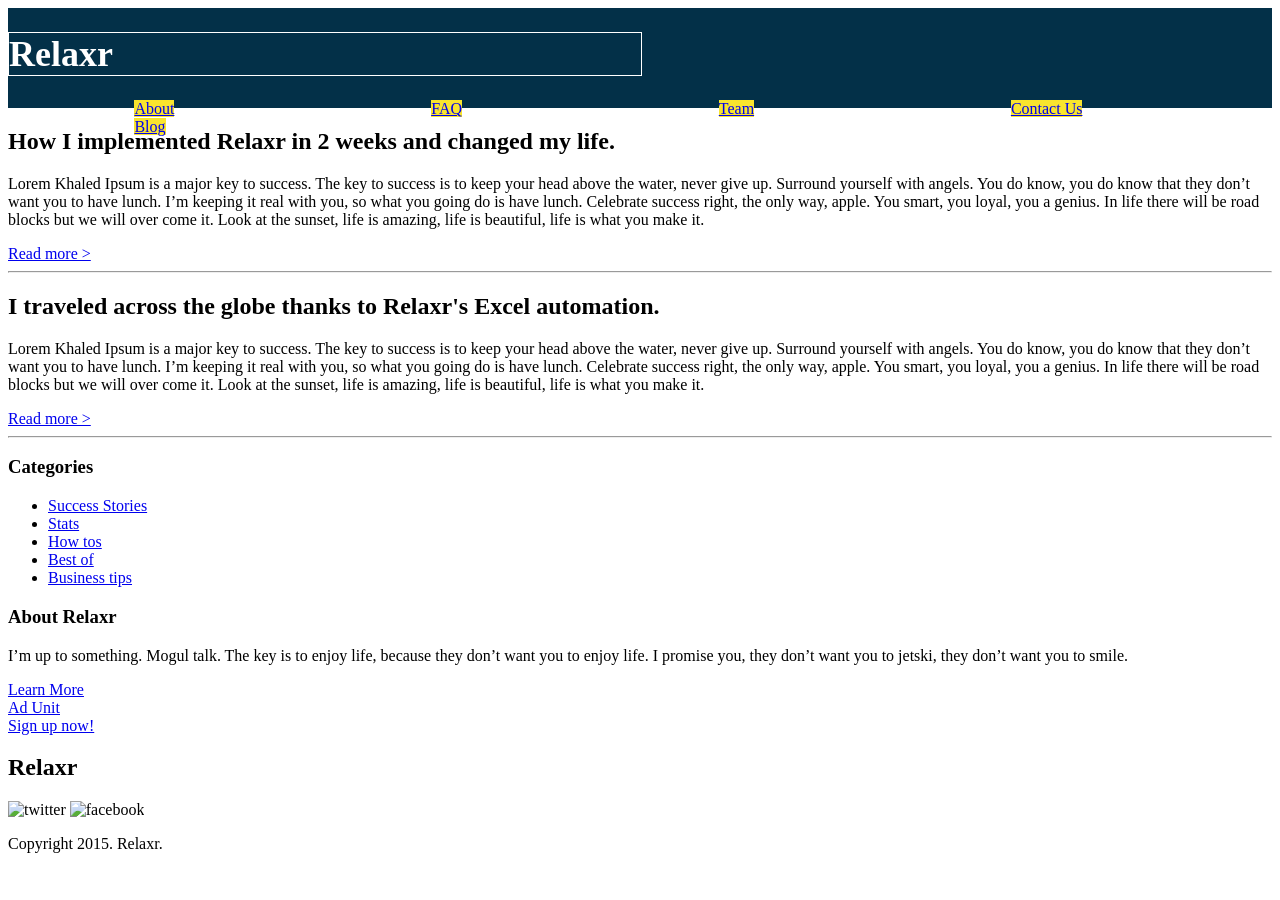
==== Layout Lab/index.html @ cd61369f "Layout lab" ====
<!DOCTYPE html>
<html lang="en">
	<head>
    	<meta charset="utf-8">
    	<meta name="description" content="Your description goes here">
    	<meta name="keywords" content="one, two, three">

		<title>Relaxr Blog</title>
        <link rel="stylesheet" href="https://cdnjs.cloudflare.com/ajax/libs/meyer-reset/2.0/reset.css">
        
		<!-- external CSSs link -->
		<link rel="stylesheet" href="css/style.css">

	</head>
	<body>
        <header>
            <h1>Relaxr</h1>
            <div class ="nav">
                <a class="nav-link" href="#">About</a>
                
                <a class="nav-link" href="#">FAQ</a>
                
                <a class="nav-link" href="#">Team</a>
                
                <a class="nav-link" href="#">Contact Us</a>
                
                <a class="nav-link" href="#">Blog</a>
            </div>
        </header>
		<!-- starter code for display: inline-block demo -->
		<article>
            <section class="blog-post"> 
                <h2>How I implemented Relaxr in 2 weeks and changed my life.</h2>
                
                <p>Lorem Khaled Ipsum is a major key to success. The key to success is to keep your head above the water, never give up. Surround yourself with angels. You do know, you do know that they don’t want you to have lunch. I’m keeping it real with you, so what you going do is have lunch. Celebrate success right, the only way, apple. You smart, you loyal, you a genius. In life there will be road blocks but we will over come it. Look at the sunset, life is amazing, life is beautiful, life is what you make it.</p>
                
                <a href="#">Read more ></a>
                <hr>
            </section>
            
            <section class="blog-post">
                <h2>I traveled across the globe thanks to Relaxr's Excel automation.</h2>
                <p>Lorem Khaled Ipsum is a major key to success. The key to success is to keep your head above the water, never give up. Surround yourself with angels. You do know, you do know that they don’t want you to have lunch. I’m keeping it real with you, so what you going do is have lunch. Celebrate success right, the only way, apple. You smart, you loyal, you a genius. In life there will be road blocks but we will over come it. Look at the sunset, life is amazing, life is beautiful, life is what you make it.</p>
                
                <a href="#">Read more ></a>
                <hr>
            </section>
        </article>
        
        <aside>
            <section class="categories">
                <h3>Categories</h3>
                <ul>
                    <li><a href="#">Success Stories</a></li>
                    
                    <li><a href="#">Stats</a></li>
                    
                    <li><a href="#">How tos</a></li>
                    
                    <li><a href="#">Best of</a></li>
                    
                    <li><a href="#">Business tips</a></li>
                </ul>
            </section>
            
            <section class="about">
                <h3>About Relaxr</h3>
                
                <p>I’m up to something. Mogul talk. The key is to enjoy life, because they don’t want you to enjoy life. I promise you, they don’t want you to jetski, they don’t want you to smile.</p>
                
                <a href="#">Learn More</a>
            </section>
            
            <section class="ad">
                <a href="#">Ad Unit</a>
            </section>
            
        </aside>
		<!-- starter code for pseudo-class demo-->
		<footer>
            <a href="#">Sign up now!</a>
            
            <h2>Relaxr</h2>
            
            <img src="#" alt="twitter">
            
            <img src="#" alt="facebook">
            
            <p>Copyright 2015. Relaxr.</p>
            
        </footer>
	</body>
</html>
---- Layout Lab/css/style.css ----
@import url(https://www.google.com/fonts#UsePlace:use/Collection:Open+Sans);

header {
	color: #fff;
    background-color: #033048;
	height: 100px;	
}

.nav-link {
	background: #f9e42e;
	margin: 10%;
}

.nav-link:hover {
	background: #606161;
}

h1 {
    background: 121212;
    display: inline-block;
    width: 50%;
    border: 1px white solid;
    font-size: 36px;
}

nav {
    display: inline-block;
    width: 50%;
    margin-left: 100;
    border: 1px white solid;
    font-size: 24px;
    font-weight: 600;
}

#blog-post {
    float: left;
    width: 60%;
}

#categories {
    float: right;
    width: 40%;
}

#about {
    float: right;
}
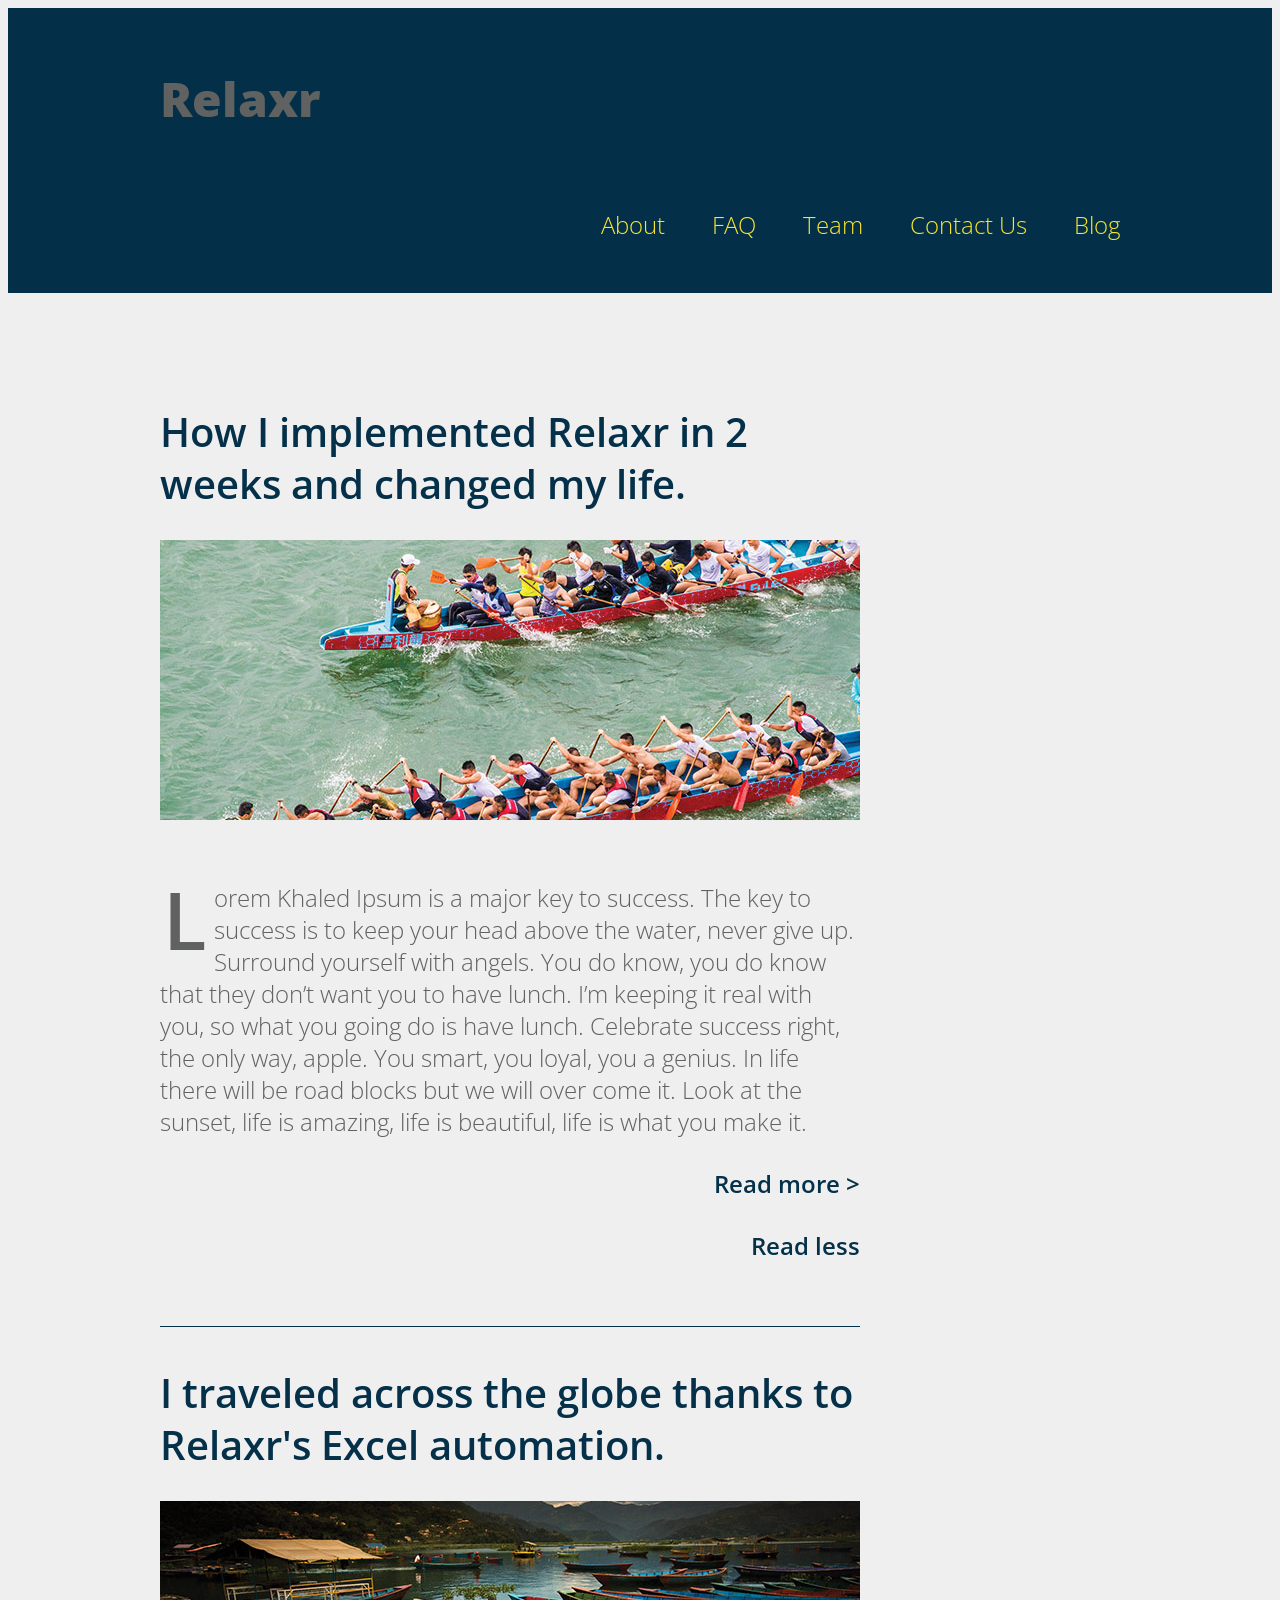
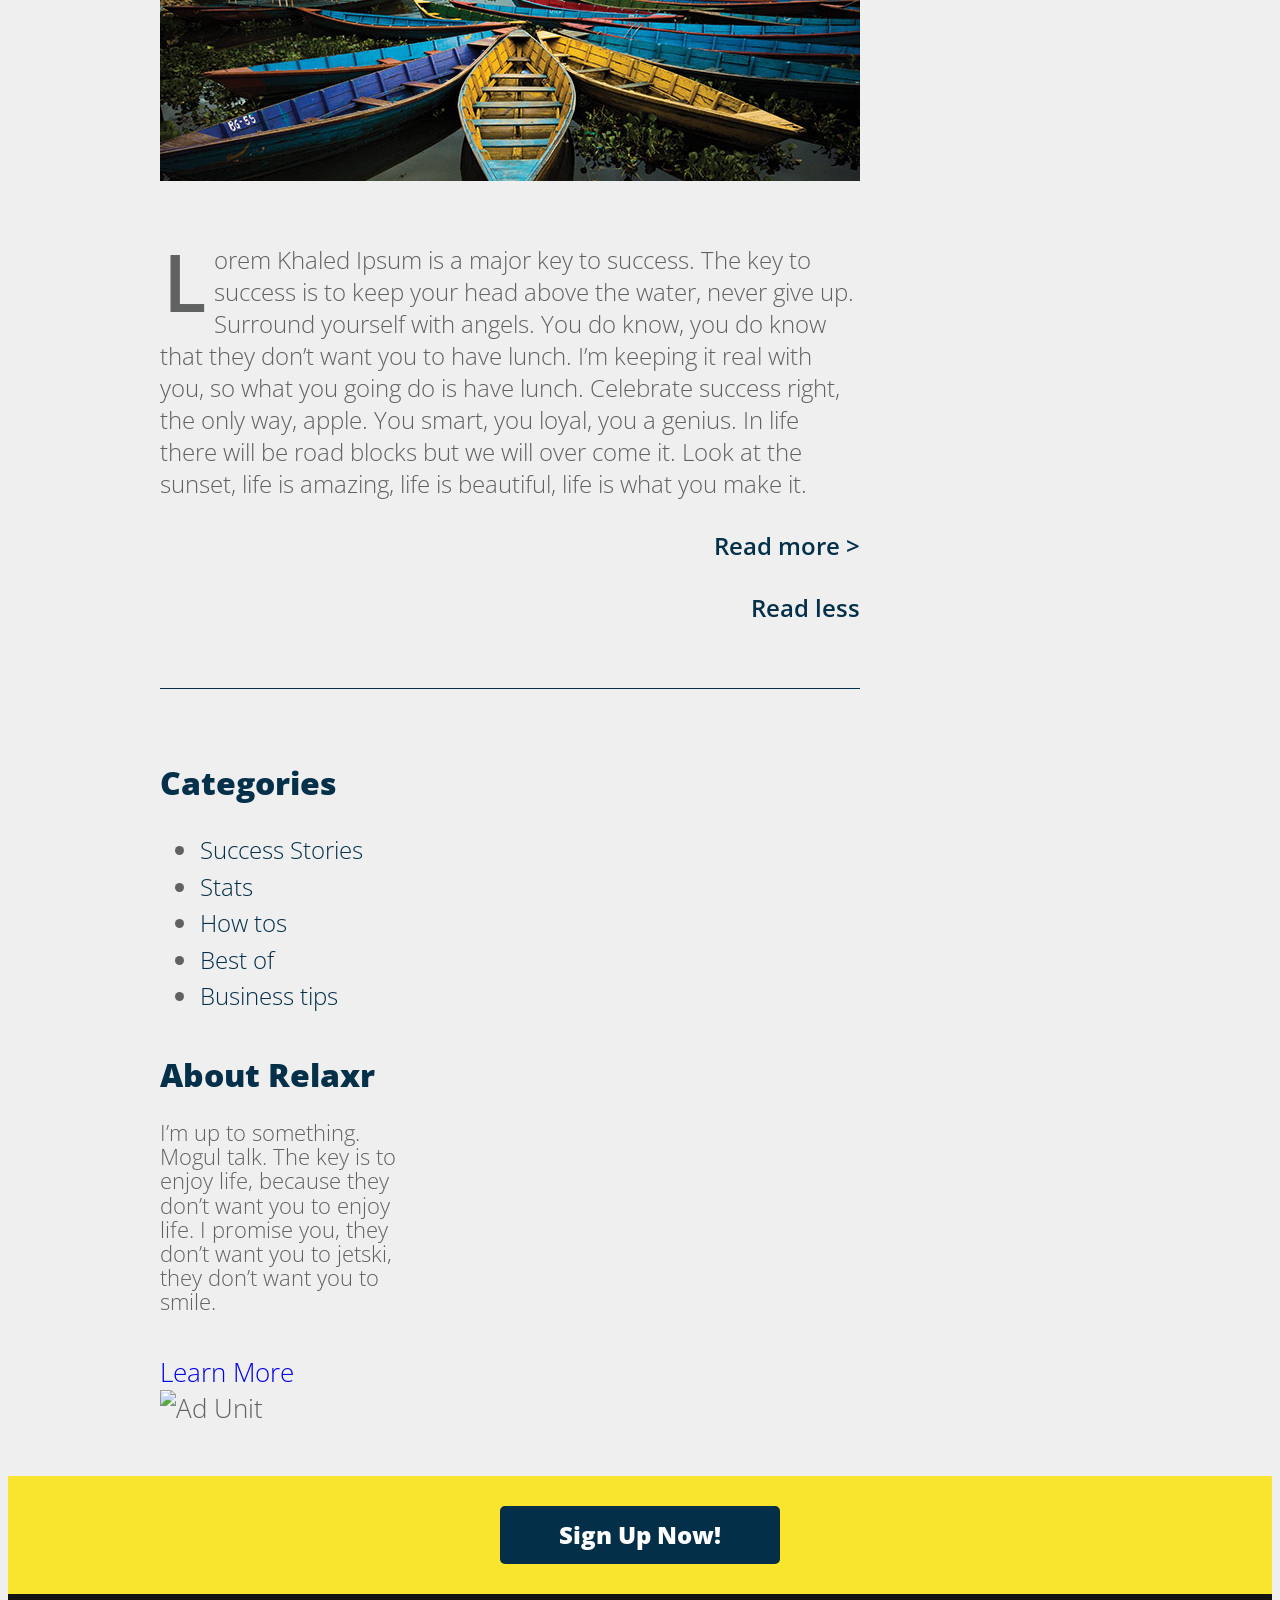
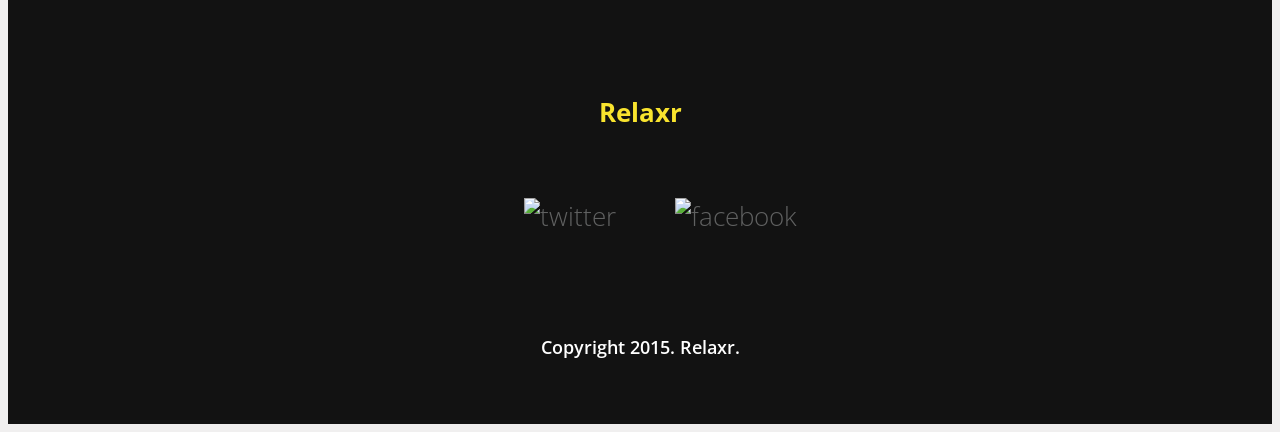
==== commit ce9d2fe0: "updates" ====
--- a/Layout Lab/index.html
+++ b/Layout Lab/index.html
@@ -2,8 +2,8 @@
 <html lang="en">
 	<head>
     	<meta charset="utf-8">
-    	<meta name="description" content="Your description goes here">
-    	<meta name="keywords" content="one, two, three">
+    	<meta name="description" content="Relaxr does your job for you so you can enjoy life as it is meant to be.">
+    	<meta name="keywords" content="personal assistance, travel, freedom">
 
 		<title>Relaxr Blog</title>
         <link rel="stylesheet" href="https://cdnjs.cloudflare.com/ajax/libs/meyer-reset/2.0/reset.css">
@@ -14,80 +14,101 @@
 	</head>
 	<body>
         <header>
-            <h1>Relaxr</h1>
-            <div class ="nav">
-                <a class="nav-link" href="#">About</a>
+            <div class="container">
+                <h1>Relaxr</h1>
+                <nav>
+                    <ul>
+                        <li><a href="#">About</a></li>
                 
-                <a class="nav-link" href="#">FAQ</a>
+                        <li><a href="#">FAQ</a></li>
                 
-                <a class="nav-link" href="#">Team</a>
+                        <li><a href="#">Team</a></li>
                 
-                <a class="nav-link" href="#">Contact Us</a>
+                        <li><a href="#">Contact Us</a></li>
                 
-                <a class="nav-link" href="#">Blog</a>
+                        <li><a href="#">Blog</a></li>
+                    </ul>
+                </nav>
             </div>
         </header>
+        
 		<!-- starter code for display: inline-block demo -->
-		<article>
-            <section class="blog-post"> 
-                <h2>How I implemented Relaxr in 2 weeks and changed my life.</h2>
+        <section id="main">
+            <div class="container">
+                <section id="posts">
+                    <article class="post">
+                        <h2><a href="#">How I implemented Relaxr in 2 weeks and changed my life.</a></h2>
                 
-                <p>Lorem Khaled Ipsum is a major key to success. The key to success is to keep your head above the water, never give up. Surround yourself with angels. You do know, you do know that they don’t want you to have lunch. I’m keeping it real with you, so what you going do is have lunch. Celebrate success right, the only way, apple. You smart, you loyal, you a genius. In life there will be road blocks but we will over come it. Look at the sunset, life is amazing, life is beautiful, life is what you make it.</p>
+                        <img src="images/blog_photo1.jpg" alt="rowing meet">
                 
-                <a href="#">Read more ></a>
-                <hr>
+                        <p>Lorem Khaled Ipsum is a major key to success. The key to success is to keep your head above the water, never give up. Surround yourself with angels. You do know, you do know that they don’t want you to have lunch. I’m keeping it real with you, so what you going do is have lunch. Celebrate success right, the only way, apple. You smart, you loyal, you a genius. In life there will be road blocks but we will over come it. Look at the sunset, life is amazing, life is beautiful, life is what you make it.</p>
+                
+                        <p class="readmore"><a href="#" class="readmore1">Read more ></a></p>
+                    
+                        <p class="hide" id="show-this-on-click">Always remember in the jungle there’s a lot of they in there, after you overcome they, you will make it to paradise. Cloth talk.</p>
+                    
+                        <p class="readless"><a href="#">Read less</a></p>
+                    </article>
+            
+                <article class="post">
+                        <h2><a href="#">I traveled across the globe thanks to Relaxr's Excel automation.</a></h2>
+                               
+                        <img src="images/blog_photo2.jpg" alt="canoes">
+                
+                        <p>Lorem Khaled Ipsum is a major key to success. The key to success is to keep your head above the water, never give up. Surround yourself with angels. You do know, you do know that they don’t want you to have lunch. I’m keeping it real with you, so what you going do is have lunch. Celebrate success right, the only way, apple. You smart, you loyal, you a genius. In life there will be road blocks but we will over come it. Look at the sunset, life is amazing, life is beautiful, life is what you make it.</p>
+                
+                        <p class="readmore"><a href="#" class="readmore">Read more ></a></p>
+                    
+                        <p class="hide" id="show-this-on-click">Always remember in the jungle there’s a lot of they in there, after you overcome they, you will make it to paradise. Cloth talk.</p>
+                    
+                        <p class="readless"><a href="#">Read less</a></p>
+                    </article>
+                </section>
+        
+            <aside id="sidebar">
+                    <h3>Categories</h3>
+                    <ul>
+                        <li><a href="#">Success Stories</a></li>
+                    
+                        <li><a href="#">Stats</a></li>
+                    
+                        <li><a href="#">How tos</a></li>
+                    
+                        <li><a href="#">Best of</a></li>
+                    
+                        <li><a href="#">Business tips</a></li>
+                    </ul>
+
+                        <h3>About Relaxr</h3>
+                
+                        <p>I’m up to something. Mogul talk. The key is to enjoy life, because they don’t want you to enjoy life. I promise you, they don’t want you to jetski, they don’t want you to smile.</p>
+                
+                        <a href="#" class="learnmore">Learn More</a> <p class="hide" id="learnmoretext">Always remember in the jungle there’s a lot of they in there, after you overcome they, you will make it to paradise. Cloth talk.</p>
+                
+                        <img src="#" alt="Ad Unit">
+
+                    </aside>
+                </div>
             </section>
             
-            <section class="blog-post">
-                <h2>I traveled across the globe thanks to Relaxr's Excel automation.</h2>
-                <p>Lorem Khaled Ipsum is a major key to success. The key to success is to keep your head above the water, never give up. Surround yourself with angels. You do know, you do know that they don’t want you to have lunch. I’m keeping it real with you, so what you going do is have lunch. Celebrate success right, the only way, apple. You smart, you loyal, you a genius. In life there will be road blocks but we will over come it. Look at the sunset, life is amazing, life is beautiful, life is what you make it.</p>
-                
-                <a href="#">Read more ></a>
-                <hr>
-            </section>
-        </article>
+            <aside id="bottom-cta"> 
+                <a class="blue button" href="#">Sign Up Now!</a>
+            </aside>    
+
+        <footer>
+            <h4>Relaxr</h4>
+            <ul>
+                <li><img src="#" alt="twitter"></li>
+            
+                <li><img src="#" alt="facebook"></li>
+            </ul>
+            
+            <p class="copywright">Copyright 2015. Relaxr.</p>
+        </footer>
         
-        <aside>
-            <section class="categories">
-                <h3>Categories</h3>
-                <ul>
-                    <li><a href="#">Success Stories</a></li>
-                    
-                    <li><a href="#">Stats</a></li>
-                    
-                    <li><a href="#">How tos</a></li>
-                    
-                    <li><a href="#">Best of</a></li>
-                    
-                    <li><a href="#">Business tips</a></li>
-                </ul>
-            </section>
-            
-            <section class="about">
-                <h3>About Relaxr</h3>
-                
-                <p>I’m up to something. Mogul talk. The key is to enjoy life, because they don’t want you to enjoy life. I promise you, they don’t want you to jetski, they don’t want you to smile.</p>
-                
-                <a href="#">Learn More</a>
-            </section>
-            
-            <section class="ad">
-                <a href="#">Ad Unit</a>
-            </section>
-            
-        </aside>
-		<!-- starter code for pseudo-class demo-->
-		<footer>
-            <a href="#">Sign up now!</a>
-            
-            <h2>Relaxr</h2>
-            
-            <img src="#" alt="twitter">
-            
-            <img src="#" alt="facebook">
-            
-            <p>Copyright 2015. Relaxr.</p>
-            
-        </footer>
+        <script src="https://ajax.googleapis.com/ajax/libs/jquery/1.12.0/jquery.min.js"></script>
+        
+        <script src="js/jquery.js"></script>
+        
 	</body>
 </html>
--- a/Layout Lab/css/style.css
+++ b/Layout Lab/css/style.css
@@ -1,47 +1,181 @@
-@import url(https://www.google.com/fonts#UsePlace:use/Collection:Open+Sans);
+@import url(https://fonts.googleapis.com/css?family=Open+Sans);
 
-header {
-	color: #fff;
-    background-color: #033048;
-	height: 100px;	
+body {
+  color: #043049;
+  font-size: 26px;
+  line-height: 1.4;
+  color: #606161;
+  font-family: 'Open Sans', Helvetica, Arial, sans-serif;
+  font-weight: 300;
+  background: #f0efef;
+}
+a {
+  text-decoration: none;
 }
 
-.nav-link {
-	background: #f9e42e;
-	margin: 10%;
-}
 
-.nav-link:hover {
-	background: #606161;
+/******************************************
+/* LAYOUT
+/*******************************************/
+
+/* Center the container */
+.container {
+  width: 960px;
+  margin: 0 auto;
 }
 
 h1 {
-    background: 121212;
-    display: inline-block;
-    width: 50%;
-    border: 1px white solid;
-    font-size: 36px;
+  font-size: 48px;
+  font-weight: 800;
 }
 
-nav {
-    display: inline-block;
-    width: 50%;
-    margin-left: 100;
-    border: 1px white solid;
-    font-size: 24px;
-    font-weight: 600;
+header {
+  background: #033048;
+  padding: 25px 0;
+  overflow: hidden;
+}
+header .logo {
+  color: #fff;
+  float: left;
 }
 
-#blog-post {
-    float: left;
-    width: 60%;
+header nav {
+  float: right;
+  margin-top: 15px;
+}
+header nav ul li {
+  display: inline-block;
+  margin: 0 0 0 40px;
+  font-size: 24px;
+}
+header nav ul li a {
+  color: #f9e42e;
+}
+#main {
+  margin-top: 80px;
+}
+#posts {
+  width: 700px;
+  display: inline-block;
+  margin-right: 20px;
+  vertical-align: top;
+}
+#sidebar {
+  width: 240px;
+  display: inline-block;
+  vertical-align: top;
+}
+.post {
+  border-bottom: 1px solid #043049;
+  padding-bottom: 40px;
+  margin-bottom: 40px;
+}
+h2 {
+  font-weight: 600;
+  font-size: 40px;
+  line-height: 1.3;
+  margin-bottom: 30px;
+}
+h2 a {
+  color: #043049;
 }
 
-#categories {
-    float: right;
-    width: 40%;
+.post img {
+  margin-bottom: 30px;
+}
+.post p {
+  font-size: 24px;
+  line-height: 1.333;
+  color: #606161;
+}
+.post p:first-of-type:first-letter {
+  float: left;
+  font-size: 80px;
+  line-height: 65px;
+  padding-top: 4px;
+  padding-right: 8px;
+  padding-left: 3px;
+  font-weight: 600;
+}
+.readmore, .readless {
+  text-align: right;
+  margin-top: 30px;
+}
+.readmore a, .readless a {
+  color: #043049;
+  font-weight: 600;
 }
 
-#about {
-    float: right;
+.button {
+  border-radius: 5px;
+  font-weight: 800;
+  padding: 12px 0;
+  width: 280px;
+  font-size: 28px;
+  text-align: center;
+  display: block;
+  margin: 0 auto;
+}
+.yellow {
+  background: #f9e42e;
+  color: #033048;
+}
+.blue {
+  background: #033048;
+  color: #fff;
+  font-size: 24px;
+}
+
+#sidebar h3 {
+  font-size: 32px;
+  font-weight: 800;
+  margin-bottom: 15px;
+  color: #043049;
+}
+#sidebar ul {
+  margin-bottom: 40px;
+}
+#sidebar ul li a {
+  color: #043049;
+  font-size: 24px;
+}
+#sidebar p {
+  font-size: 22px;
+  line-height: 1.1;
+  margin-bottom: 40px;
+}
+#sidebar p a {
+  color: #043049;
+  font-weight: 600;
+}
+
+#bottom-cta {
+  background: #f9e42e;
+  padding: 30px;
+  text-align: center;
+  margin-top: 50px;
+}
+
+footer {
+  background: #121212;
+  padding: 65px 0 45px;
+  text-align: center;
+}
+footer h4 {
+  color: #f9e42e;
+  margin-bottom: 68px;
+}
+footer ul li {
+  display: inline-block;
+  list-style: none;
+  margin: 0 26px 75px;
+}
+footer p {
+  font-size: 18px;
+  color: #fff;
+  font-weight: 600;
+}
+.hide {
+  display: none;
+  margin-top: 30px;
 }
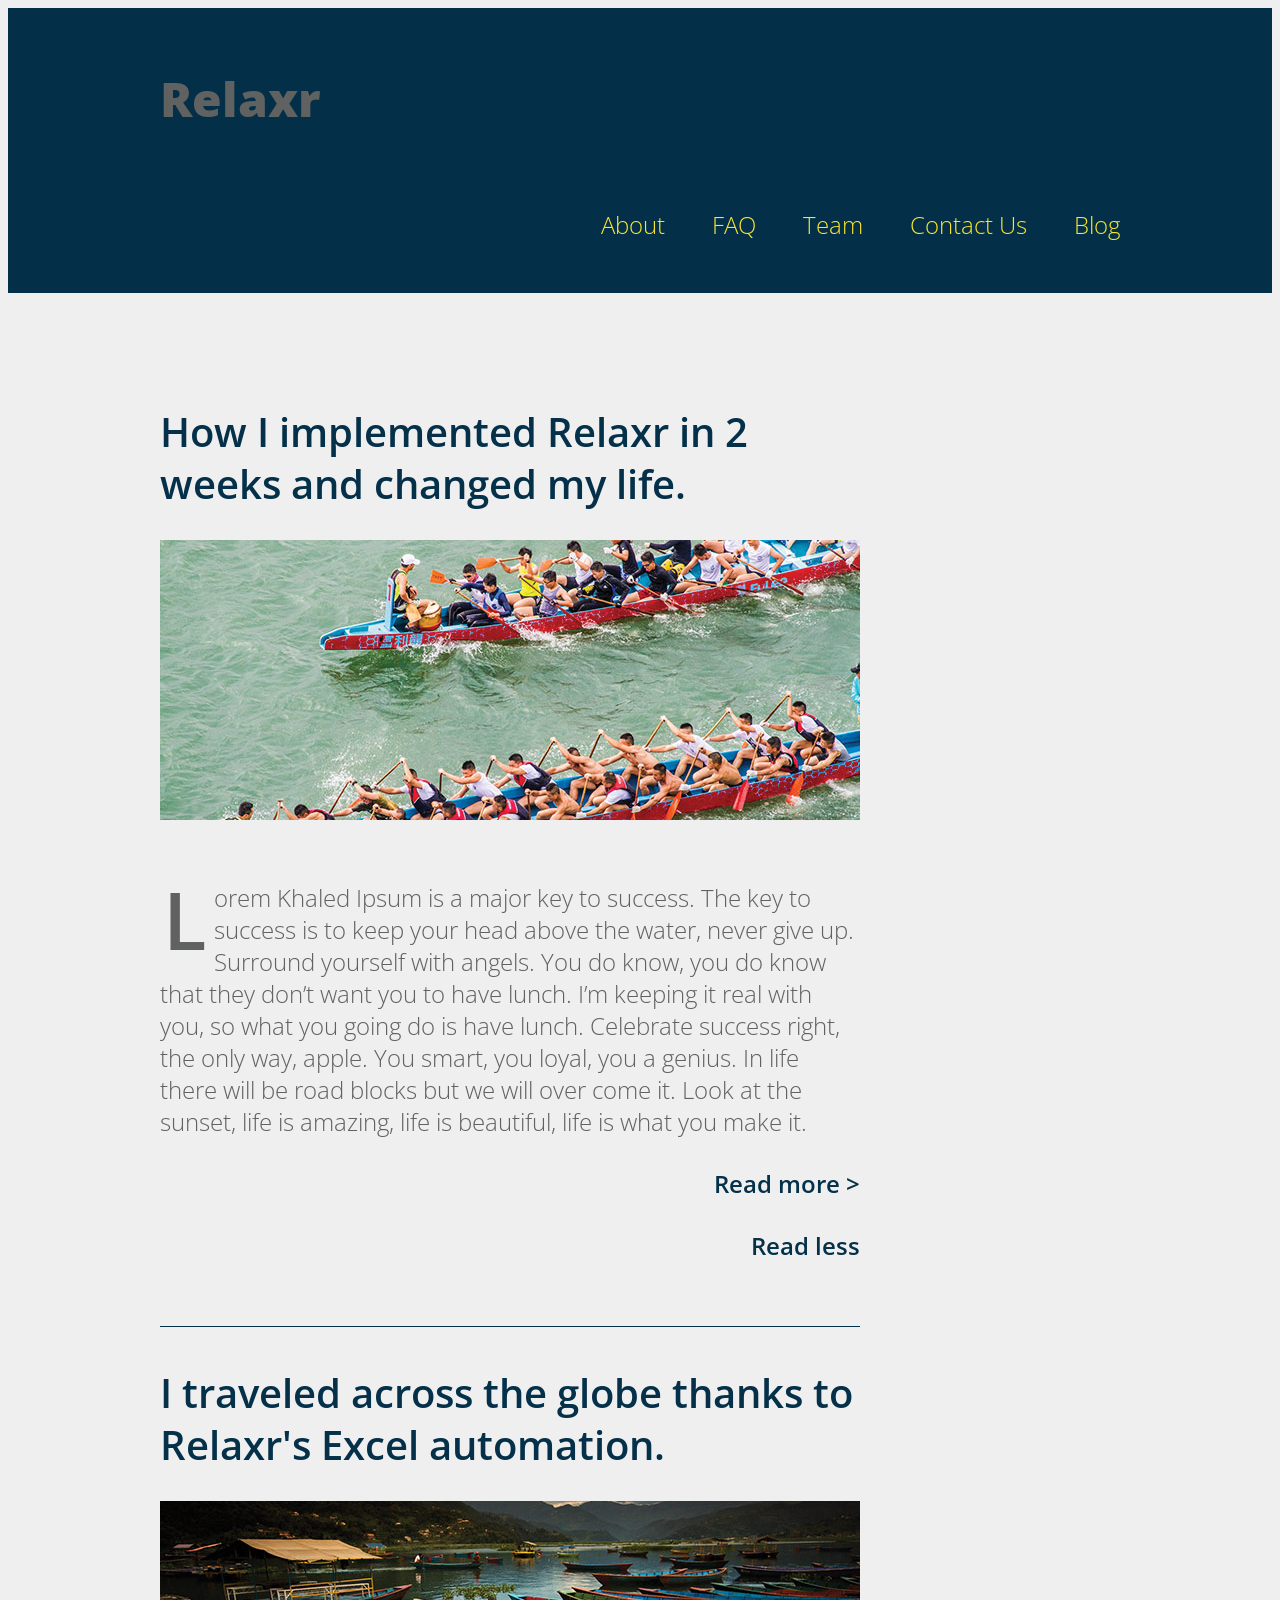
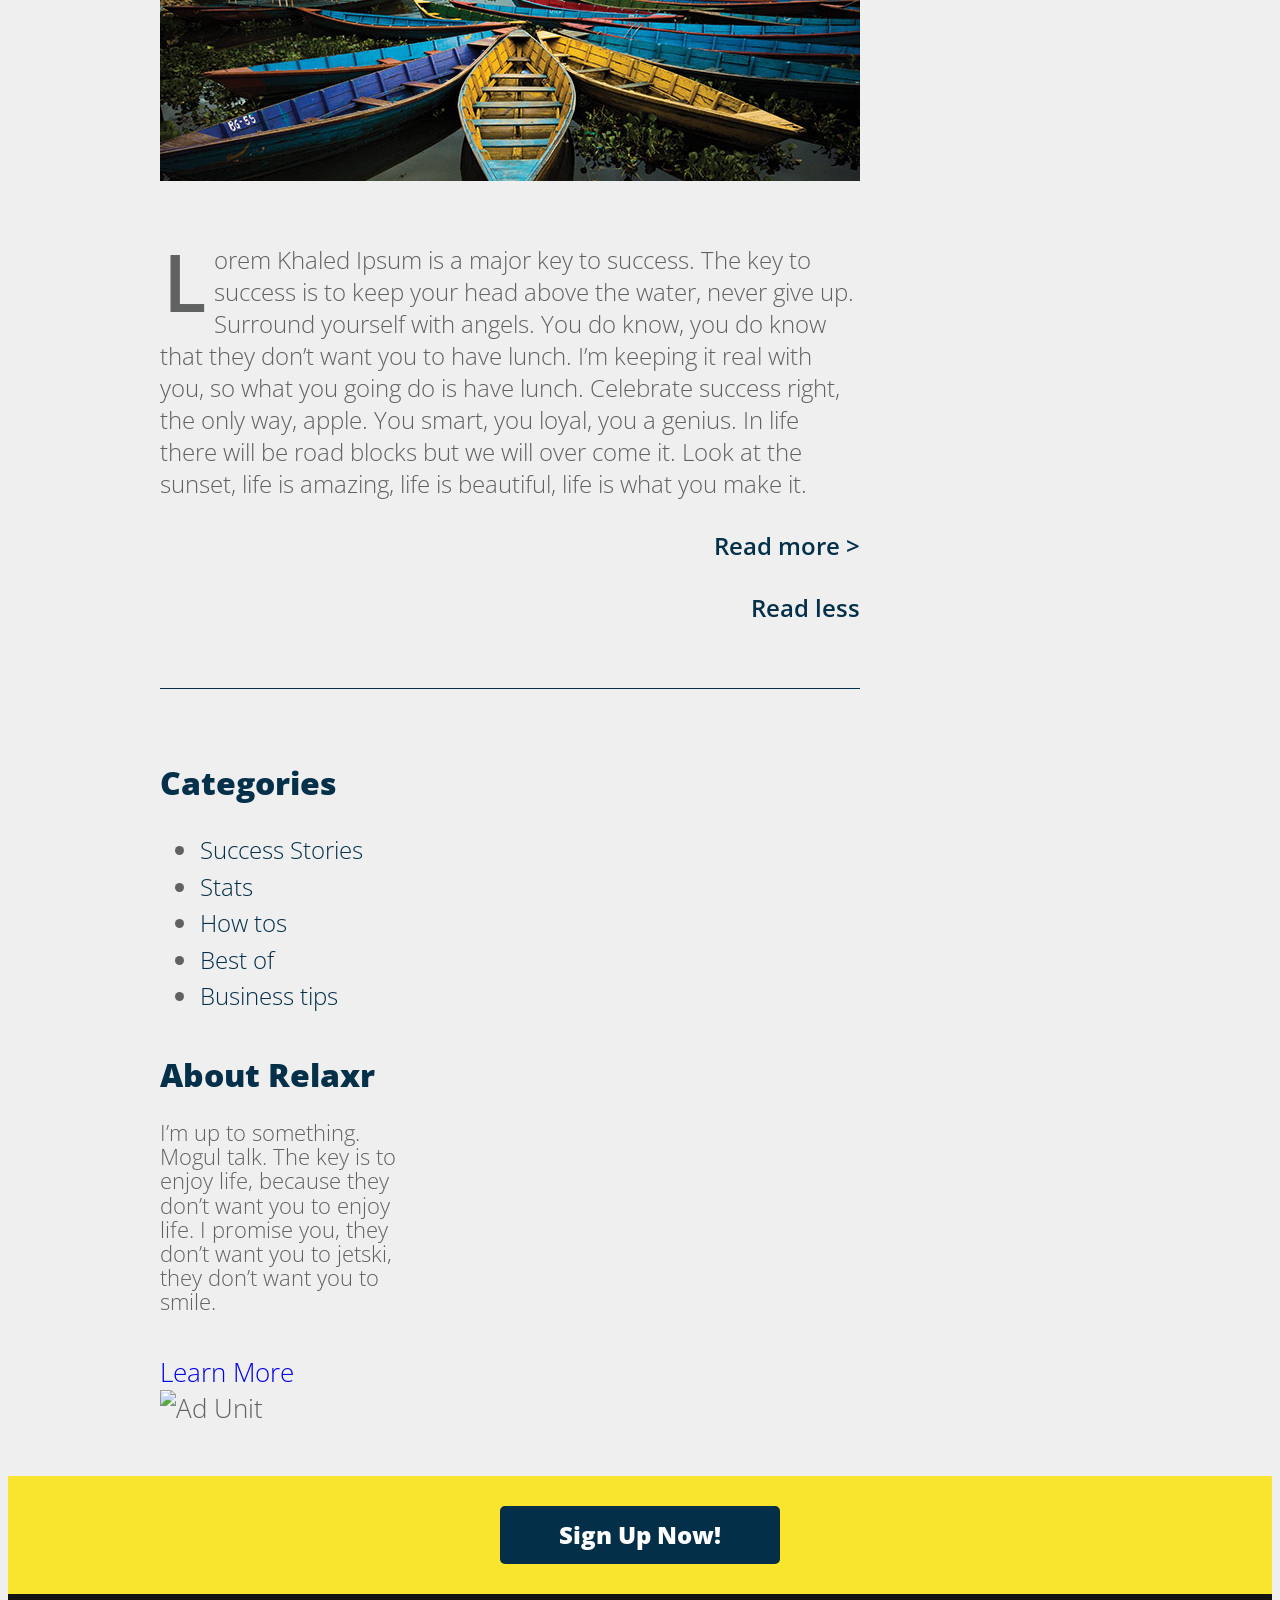
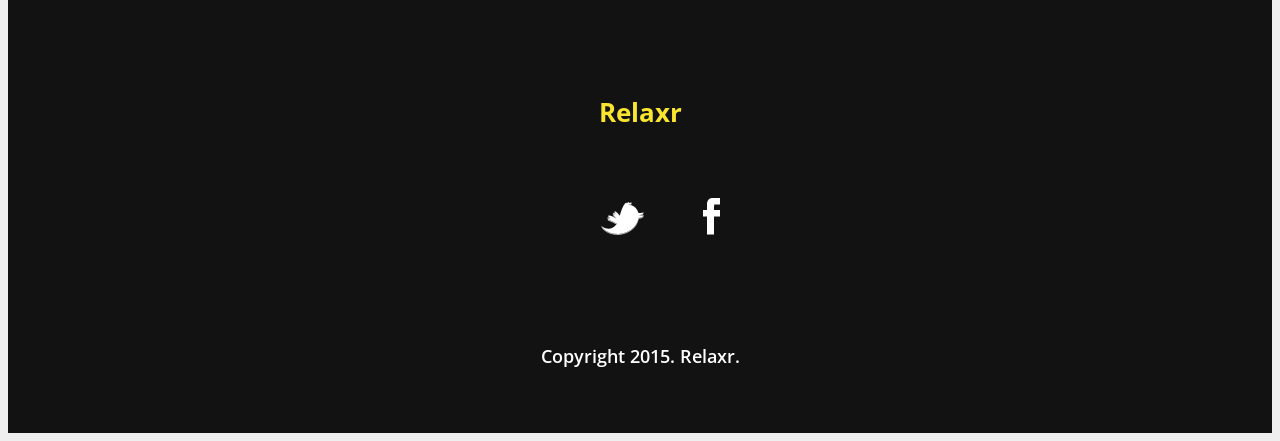
==== commit 22423fc0: "footer fix" ====
--- a/Layout Lab/index.html
+++ b/Layout Lab/index.html
@@ -43,7 +43,7 @@
                 
                         <p>Lorem Khaled Ipsum is a major key to success. The key to success is to keep your head above the water, never give up. Surround yourself with angels. You do know, you do know that they don’t want you to have lunch. I’m keeping it real with you, so what you going do is have lunch. Celebrate success right, the only way, apple. You smart, you loyal, you a genius. In life there will be road blocks but we will over come it. Look at the sunset, life is amazing, life is beautiful, life is what you make it.</p>
                 
-                        <p class="readmore"><a href="#" class="readmore1">Read more ></a></p>
+                        <p class="readmore"><a href="#" class="readmore">Read more ></a></p>
                     
                         <p class="hide" id="show-this-on-click">Always remember in the jungle there’s a lot of they in there, after you overcome they, you will make it to paradise. Cloth talk.</p>
                     
@@ -98,9 +98,9 @@
         <footer>
             <h4>Relaxr</h4>
             <ul>
-                <li><img src="#" alt="twitter"></li>
+                <li><img src="images/twitter.png" alt="twitter"></li>
             
-                <li><img src="#" alt="facebook"></li>
+                <li><img src="images/facebook.png" alt="facebook"></li>
             </ul>
             
             <p class="copywright">Copyright 2015. Relaxr.</p>
